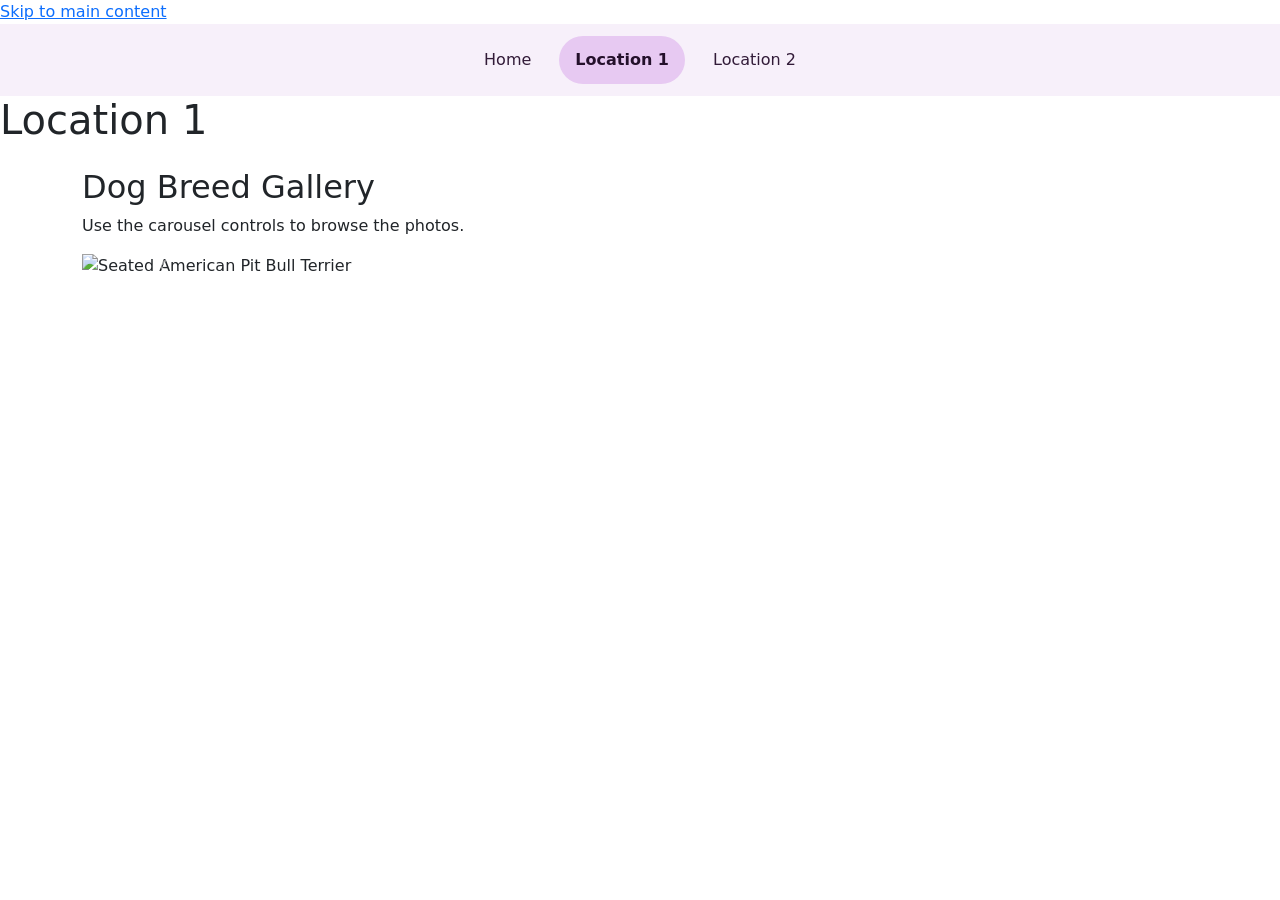
==== location-1.html @ c82b3382 "Create location-1.html" ====
<!DOCTYPE html>
<html lang="en">
<head>
  <meta charset="UTF-8">
  <meta name="viewport" content="width=device-width, initial-scale=1">
  <title>Location 1 | Photo Gallery</title>

  <link href="https://cdn.jsdelivr.net/npm/bootstrap@5.3.3/dist/css/bootstrap.min.css"
        rel="stylesheet">
  <link rel="stylesheet" href="css/style.css">
  <script src="js/style.js" defer></script>
</head>

<body>
  <a href="#main_content" class="skip-link">Skip to main content</a>

  <header>
    <nav aria-label="Main navigation">
      <ul class="button-list">
        <li><a href="index.html">Home</a></li>
        <li class="current"><a href="location-1.html" aria-current="page">Location 1</a></li>
        <li><a href="location-2.html">Location 2</a></li>
      </ul>
    </nav>
    <h1>Location 1</h1>
  </header>

  <main id="main_content" class="container my-4">
    <section aria-labelledby="gallery-heading">
      <h2 id="gallery-heading">Dog Breed Gallery</h2>
      <p>Use the carousel controls to browse the photos.</p>

      <div id="dogCarousel" class="carousel slide" aria-label="Dog breed photos">
        <div class="carousel-indicators">
          <button type="button" data-bs-target="#dogCarousel" data-bs-slide-to="0"
                  class="active" aria-current="true" aria-label="Slide 1"></button>
          <button type="button" data-bs-target="#dogCarousel" data-bs-slide-to="1"
                  aria-label="Slide 2"></button>
          <button type="button" data-bs-target="#dogCarousel" data-bs-slide-to="2"
                  aria-label="Slide 3"></button>
          <button type="button" data-bs-target="#dogCarousel" data-bs-slide-to="3"
                  aria-label="Slide 4"></button>
          <button type="button" data-bs-target="#dogCarousel" data-bs-slide-to="4"
                  aria-label="Slide 5"></button>
          <button type="button" data-bs-target="#dogCarousel" data-bs-slide-to="5"
                  aria-label="Slide 6"></button>
        </div>

        <div class="carousel-inner">
          <div class="carousel-item active">
            <img src="https://thumb.wikimedia.org/wikipedia/commons/thumb/0/0c/American_Pit_Bull_Terrier_-_Seated.jpg/250px-American_Pit_Bull_Terrier_-_Seated.jpg"
                 class="d-block w-100" alt="Seated American Pit Bull Terrier">
            <div class="carousel-caption"><h3>American Pit Bull Terrier</h3><p>A seated dog photographed outdoors.</p></div>
          </div>

          <div class="carousel-item">
            <img src="https://live.staticflickr.com/69/184161283_d7a0e8c0b1_z.jpg"
                 class="d-block w-100" alt="Seated Alaskan Husky">
            <div class="carousel-caption"><h3>Alaskan Husky</h3><p>A husky sits for a portrait.</p></div>
          </div>

          <div class="carousel-item">
            <img src="https://live.staticflickr.com/4117/4751390781_f8fa970e1e_z.jpg"
                 class="d-block w-100" alt="Seated Boston Terrier">
            <div class="carousel-caption"><h3>Boston Terrier</h3><p>A small dog sits calmly for the camera.</p></div>
          </div>

          <div class="carousel-item">
            <img src="https://upload.wikimedia.org/wikipedia/commons/6/69/Catahoula_Leopard_Hound_Dog.jpg"
                 class="d-block w-100" alt="Catahoula Leopard Hound with a spotted coat">
            <div class="carousel-caption"><h3>Catahoula Leopard Hound</h3><p>This dog’s coat has a distinctive spotted pattern.</p></div>
          </div>

          <div class="carousel-item">
            <img src="https://upload.wikimedia.org/wikipedia/commons/2/2d/Toy_Fox_Terrier.jpg"
                 class="d-block w-100" alt="Standing Toy Fox Terrier">
            <div class="carousel-caption"><h3>Toy Fox Terrier</h3><p>A standing terrier poses for a photo.</p></div>
          </div>

          <div class="carousel-item">
            <img src="https://upload.wikimedia.org/wikipedia/commons/1/12/Bojars%27s_english_cocker_spaniel.jpg"
                 class="d-block w-100" alt="English Cocker Spaniel lying down">
            <div class="carousel-caption"><h3>English Cocker Spaniel</h3><p>A spaniel rests with its long ears visible.</p></div>
          </div>
        </div>

        <button class="carousel-control-prev" type="button"
                data-bs-target="#dogCarousel" data-bs-slide="prev"
                aria-label="Previous slide">
          <span class="carousel-control-prev-icon" aria-hidden="true"></span>
        </button>

        <button class="carousel-control-next" type="button"
                data-bs-target="#dogCarousel" data-bs-slide="next"
                aria-label="Next slide">
          <span class="carousel-control-next-icon" aria-hidden="true"></span>
        </button>
      </div>
    </section>
  </main>

  <script src="https://cdn.jsdelivr.net/npm/bootstrap@5.3.3/dist/js/bootstrap.bundle.min.js"></script>
</body>
</html>
---- css/style.css ----
/* Navigation base */
nav {
  z-index: 100;
  background-color: #f7f0fa;
}

.button-list {
  display: flex;
  margin: 0;
  padding: 0.75rem;
  list-style: none; /* removes bullets */
}

.button-list li {
  margin: 0;
}

.button-list a {
  display: block;
  padding: 0.75rem 1rem;
  border-radius: 999px;
  color: #321b38;
  text-align: center;
  text-decoration: none;
  transition: background-color 0.2s ease;
}

.button-list a:hover,
.button-list a:focus-visible {
  background-color: #eadcf0;
}

.button-list .current a,
.button-list a[aria-current="page"] {
  background-color: #e7c9f2;
  color: #24102b;
  font-weight: 700;
}

/* Mobile: vertical navigation on the left */
@media (max-width: 599px) {
  body {
    margin: 0 0 0 5rem;
  }

  nav {
    position: fixed;
    top: 0;
    bottom: 0;
    left: 0;
    width: 5rem;
  }

  .button-list {
    height: 100%;
    flex-direction: column;
    align-items: stretch;
    gap: 0.5rem;
    padding: 0.75rem 0.4rem;
  }

  .button-list a {
    padding: 0.75rem 0.25rem;
    font-size: 0.8rem;
    overflow-wrap: anywhere;
  }
}

/* Tablet: vertical navigation on the left */
@media (min-width: 600px) and (max-width: 1023px) {
  body {
    margin-left: 6rem;
  }

  nav {
    position: fixed;
    top: 0;
    bottom: 0;
    left: 0;
    width: 6rem;
  }

  .button-list {
    height: 100%;
    flex-direction: column;
    align-items: stretch;
    gap: 0.75rem;
    padding: 1rem 0.5rem;
  }
}

/* Large screens: horizontal navigation that follows the page */
@media (min-width: 1024px) {
  nav {
    position: sticky;
    top: 0;
  }

  .button-list {
    flex-direction: row;
    justify-content: center;
    gap: 0.75rem;
  }
}
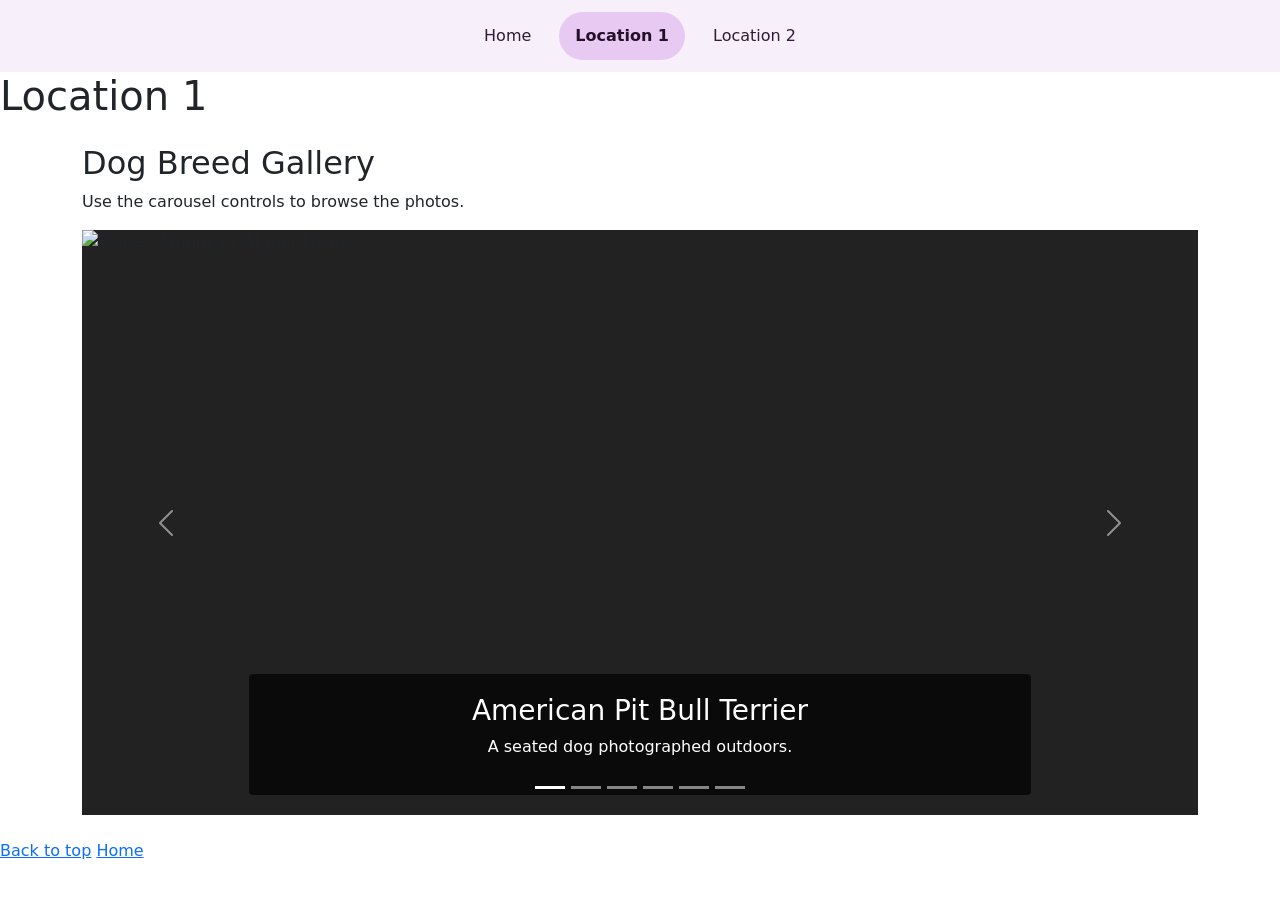
==== commit a5c1a89b: "Update location-1.html added footer" ====
--- a/location-1.html
+++ b/location-1.html
@@ -11,7 +11,7 @@
   <script src="js/style.js" defer></script>
 </head>
 
-<body>
+<body id="top">
   <a href="#main_content" class="skip-link">Skip to main content</a>
 
   <header>
@@ -100,5 +100,10 @@
   </main>
 
   <script src="https://cdn.jsdelivr.net/npm/bootstrap@5.3.3/dist/js/bootstrap.bundle.min.js"></script>
+
+  <footer class="floating-footer">
+  <a href="#top">Back to top</a>
+  <a href="index.html">Home</a>
+</footer>
 </body>
 </html>
--- a/css/style.css
+++ b/css/style.css
@@ -1,4 +1,11 @@
-/* Navigation base */
+* {
+  box-sizing: border-box;
+}
+
+body {
+  margin: 0;
+}
+
 nav {
   z-index: 100;
   background-color: #f7f0fa;
@@ -8,7 +15,7 @@
   display: flex;
   margin: 0;
   padding: 0.75rem;
-  list-style: none; /* removes bullets */
+  list-style: none;
 }
 
 .button-list li {
@@ -37,10 +44,86 @@
   font-weight: 700;
 }
 
-/* Mobile: vertical navigation on the left */
+.skip-link {
+  position: absolute;
+  top: -3rem;
+  left: 0.5rem;
+  z-index: 2000;
+  padding: 0.5rem 0.75rem;
+  background: #fff;
+  color: #000;
+}
+
+.skip-link:focus {
+  top: 0.5rem;
+}
+
+#image {
+  min-height: 250px;
+  margin: 1rem 0;
+  padding: 1rem;
+  background-position: center;
+  background-repeat: no-repeat;
+  background-size: contain;
+  border: 1px solid #777;
+}
+
+.gallery,
+.gallery-grid {
+  display: grid;
+  grid-template-columns: repeat(auto-fit, minmax(180px, 1fr));
+  gap: 1rem;
+}
+
+.gallery figure,
+.gallery-grid figure {
+  margin: 0;
+}
+
+.preview,
+.gallery-thumbnail {
+  display: block;
+  width: 100%;
+  height: 200px;
+  object-fit: cover;
+}
+
+.lightbox-trigger {
+  display: block;
+  width: 100%;
+  padding: 0;
+  border: 0;
+  background: transparent;
+  cursor: pointer;
+}
+
+.lightbox-trigger:focus-visible {
+  outline: 3px solid #0d6efd;
+  outline-offset: 3px;
+}
+
+.lightbox-image {
+  display: block;
+  max-width: 100%;
+  max-height: 75vh;
+  margin: 0 auto;
+  object-fit: contain;
+}
+
+.carousel-item img {
+  height: min(65vh, 600px);
+  object-fit: contain;
+  background: #222;
+}
+
+.carousel-caption {
+  background: rgb(0 0 0 / 70%);
+  border-radius: 0.25rem;
+}
+
 @media (max-width: 599px) {
   body {
-    margin: 0 0 0 5rem;
+    margin-left: 5rem;
   }
 
   nav {
@@ -66,7 +149,6 @@
   }
 }
 
-/* Tablet: vertical navigation on the left */
 @media (min-width: 600px) and (max-width: 1023px) {
   body {
     margin-left: 6rem;
@@ -89,7 +171,6 @@
   }
 }
 
-/* Large screens: horizontal navigation that follows the page */
 @media (min-width: 1024px) {
   nav {
     position: sticky;
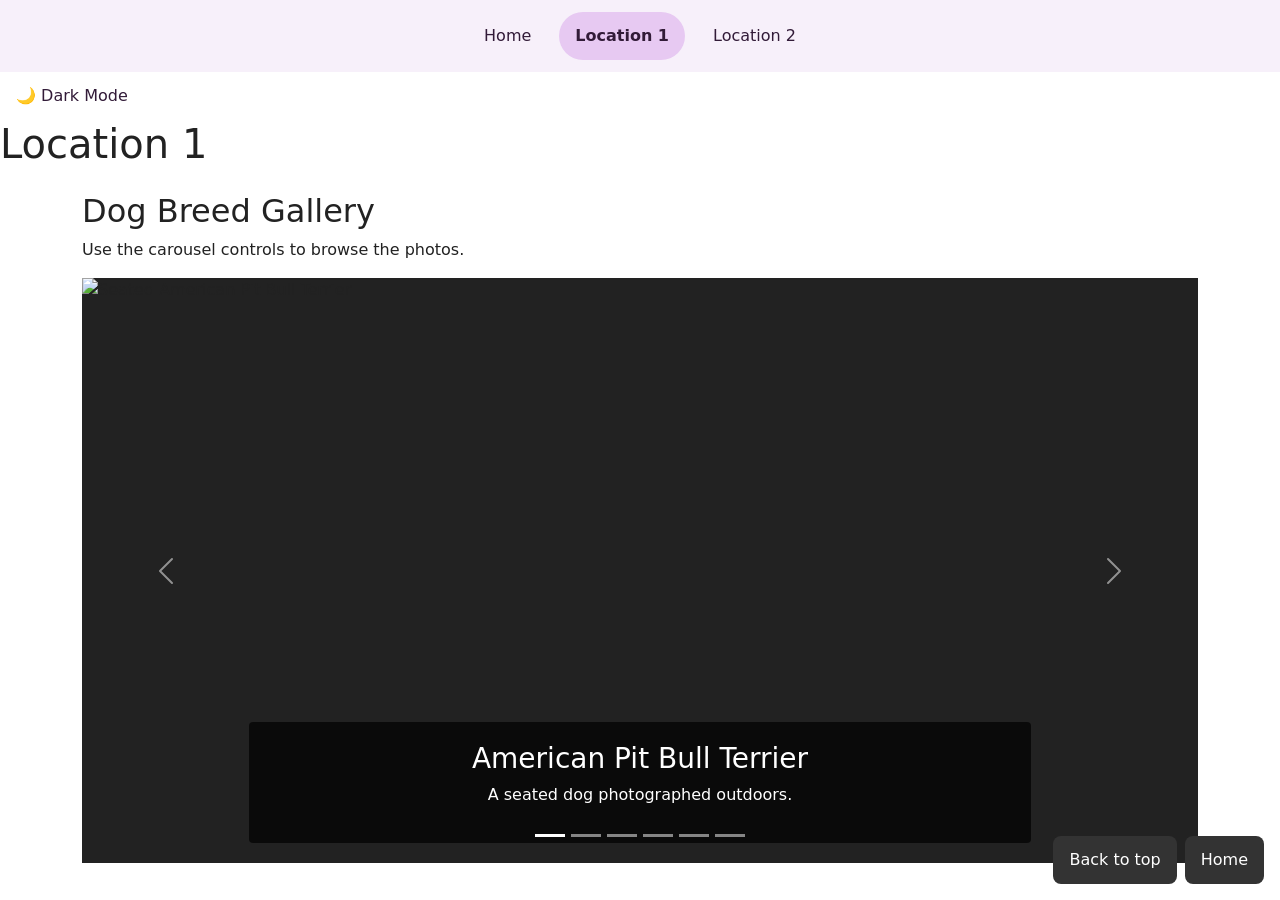
==== commit 29b13ae3: "Update location-1.html add dark mode toggle" ====
--- a/location-1.html
+++ b/location-1.html
@@ -22,6 +22,9 @@
         <li><a href="location-2.html">Location 2</a></li>
       </ul>
     </nav>
+    <button id="theme-toggle" type="button" aria-pressed="false">
+      🌙 Dark Mode
+    </button>
     <h1>Location 1</h1>
   </header>
 
--- a/css/style.css
+++ b/css/style.css
@@ -9,6 +9,35 @@
 nav {
   z-index: 100;
   background-color: #f7f0fa;
+}
+
+.floating-footer {
+  position: fixed;
+  right: 1rem;
+  bottom: 1rem;
+  z-index: 1000;
+  display: flex;
+  gap: 0.5rem;
+}
+
+.floating-footer a {
+  display: inline-block;
+  padding: 0.75rem 1rem;
+  color: #fff;
+  background: #333;
+  border-radius: 0.5rem;
+  text-decoration: none;
+}
+
+.floating-footer a:hover,
+.floating-footer a:focus-visible {
+  background: #555;
+  text-decoration: underline;
+}
+
+.floating-footer a:focus-visible {
+  outline: 3px solid #ffbf47;
+  outline-offset: 3px;
 }
 
 .button-list {
@@ -183,3 +212,73 @@
     gap: 0.75rem;
   }
 }
+/* Dark mode */
+:root {
+  color-scheme: light;
+  --page-bg: #ffffff;
+  --text-color: #222222;
+  --nav-bg: #f7f0fa;
+  --link-color: #321b38;
+  --hover-bg: #eadcf0;
+  --current-bg: #e7c9f2;
+}
+
+:root[data-theme="dark"] {
+  color-scheme: dark;
+  --page-bg: #121826;
+  --text-color: #e5e7eb;
+  --nav-bg: #1f2937;
+  --link-color: #f3e8ff;
+  --hover-bg: #374151;
+  --current-bg: #4b3b59;
+}
+
+body {
+  background-color: var(--page-bg);
+  color: var(--text-color);
+  transition: background-color 0.2s ease, color 0.2s ease;
+}
+
+nav {
+  background-color: var(--nav-bg);
+}
+
+.button-list a {
+  color: var(--link-color);
+}
+
+.button-list a:hover,
+.button-list a:focus-visible {
+  background-color: var(--hover-bg);
+}
+
+.button-list .current a,
+.button-list a[aria-current="page"] {
+  background-color: var(--current-bg);
+  color: var(--link-color);
+}
+
+#image {
+  border-color: var(--text-color);
+}
+
+/* Make the toggle fit with your existing navigation links. */
+#theme-toggle {
+  padding: 0.75rem 1rem;
+  border: 0;
+  border-radius: 999px;
+  background: transparent;
+  color: var(--link-color);
+  font: inherit;
+  cursor: pointer;
+}
+
+#theme-toggle:hover,
+#theme-toggle:focus-visible {
+  background-color: var(--hover-bg);
+}
+
+#theme-toggle:focus-visible {
+  outline: 3px solid #0d6efd;
+  outline-offset: 3px;
+}
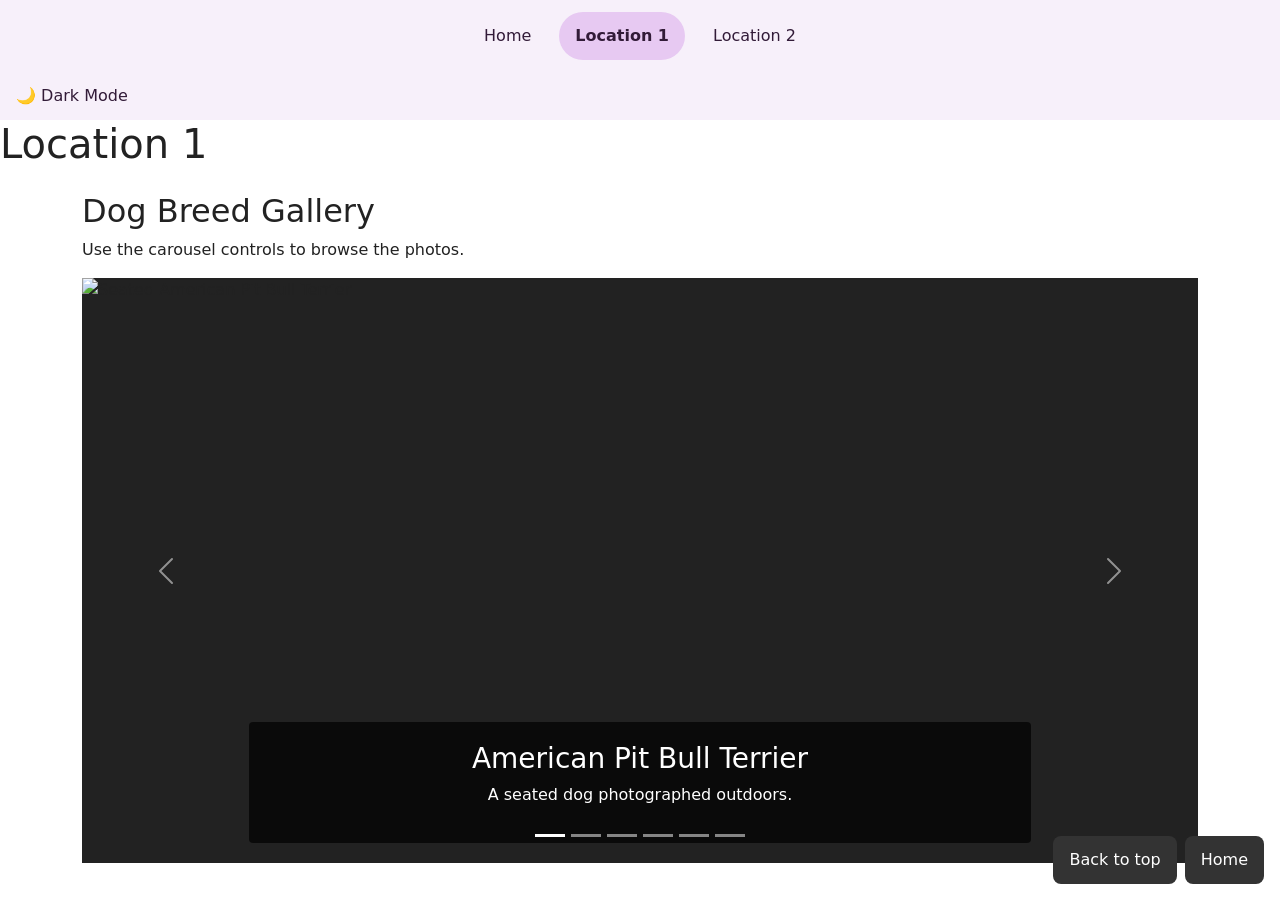
==== commit 385f27a2: "Update location-1.html" ====
--- a/location-1.html
+++ b/location-1.html
@@ -5,8 +5,9 @@
   <meta name="viewport" content="width=device-width, initial-scale=1">
   <title>Location 1 | Photo Gallery</title>
 
-  <link href="https://cdn.jsdelivr.net/npm/bootstrap@5.3.3/dist/css/bootstrap.min.css"
-        rel="stylesheet">
+  <link
+    href="https://cdn.jsdelivr.net/npm/bootstrap@5.3.3/dist/css/bootstrap.min.css"
+    rel="stylesheet">
   <link rel="stylesheet" href="css/style.css">
   <script src="js/style.js" defer></script>
 </head>
@@ -18,13 +19,17 @@
     <nav aria-label="Main navigation">
       <ul class="button-list">
         <li><a href="index.html">Home</a></li>
-        <li class="current"><a href="location-1.html" aria-current="page">Location 1</a></li>
+        <li class="current">
+          <a href="location-1.html" aria-current="page">Location 1</a>
+        </li>
         <li><a href="location-2.html">Location 2</a></li>
       </ul>
+
+      <button id="theme-toggle" type="button" aria-pressed="false">
+        🌙 Dark Mode
+      </button>
     </nav>
-    <button id="theme-toggle" type="button" aria-pressed="false">
-      🌙 Dark Mode
-    </button>
+
     <h1>Location 1</h1>
   </header>
 
@@ -33,69 +38,155 @@
       <h2 id="gallery-heading">Dog Breed Gallery</h2>
       <p>Use the carousel controls to browse the photos.</p>
 
-      <div id="dogCarousel" class="carousel slide" aria-label="Dog breed photos">
+      <div
+        id="dogCarousel"
+        class="carousel slide"
+        role="region"
+        aria-roledescription="carousel"
+        aria-label="Dog breed photos">
+
         <div class="carousel-indicators">
-          <button type="button" data-bs-target="#dogCarousel" data-bs-slide-to="0"
-                  class="active" aria-current="true" aria-label="Slide 1"></button>
-          <button type="button" data-bs-target="#dogCarousel" data-bs-slide-to="1"
-                  aria-label="Slide 2"></button>
-          <button type="button" data-bs-target="#dogCarousel" data-bs-slide-to="2"
-                  aria-label="Slide 3"></button>
-          <button type="button" data-bs-target="#dogCarousel" data-bs-slide-to="3"
-                  aria-label="Slide 4"></button>
-          <button type="button" data-bs-target="#dogCarousel" data-bs-slide-to="4"
-                  aria-label="Slide 5"></button>
-          <button type="button" data-bs-target="#dogCarousel" data-bs-slide-to="5"
-                  aria-label="Slide 6"></button>
+          <button
+            type="button"
+            data-bs-target="#dogCarousel"
+            data-bs-slide-to="0"
+            class="active"
+            aria-current="true"
+            aria-label="Slide 1"></button>
+          <button
+            type="button"
+            data-bs-target="#dogCarousel"
+            data-bs-slide-to="1"
+            aria-label="Slide 2"></button>
+          <button
+            type="button"
+            data-bs-target="#dogCarousel"
+            data-bs-slide-to="2"
+            aria-label="Slide 3"></button>
+          <button
+            type="button"
+            data-bs-target="#dogCarousel"
+            data-bs-slide-to="3"
+            aria-label="Slide 4"></button>
+          <button
+            type="button"
+            data-bs-target="#dogCarousel"
+            data-bs-slide-to="4"
+            aria-label="Slide 5"></button>
+          <button
+            type="button"
+            data-bs-target="#dogCarousel"
+            data-bs-slide-to="5"
+            aria-label="Slide 6"></button>
         </div>
 
         <div class="carousel-inner">
-          <div class="carousel-item active">
-            <img src="https://thumb.wikimedia.org/wikipedia/commons/thumb/0/0c/American_Pit_Bull_Terrier_-_Seated.jpg/250px-American_Pit_Bull_Terrier_-_Seated.jpg"
-                 class="d-block w-100" alt="Seated American Pit Bull Terrier">
-            <div class="carousel-caption"><h3>American Pit Bull Terrier</h3><p>A seated dog photographed outdoors.</p></div>
-          </div>
-
-          <div class="carousel-item">
-            <img src="https://live.staticflickr.com/69/184161283_d7a0e8c0b1_z.jpg"
-                 class="d-block w-100" alt="Seated Alaskan Husky">
-            <div class="carousel-caption"><h3>Alaskan Husky</h3><p>A husky sits for a portrait.</p></div>
-          </div>
-
-          <div class="carousel-item">
-            <img src="https://live.staticflickr.com/4117/4751390781_f8fa970e1e_z.jpg"
-                 class="d-block w-100" alt="Seated Boston Terrier">
-            <div class="carousel-caption"><h3>Boston Terrier</h3><p>A small dog sits calmly for the camera.</p></div>
-          </div>
-
-          <div class="carousel-item">
-            <img src="https://upload.wikimedia.org/wikipedia/commons/6/69/Catahoula_Leopard_Hound_Dog.jpg"
-                 class="d-block w-100" alt="Catahoula Leopard Hound with a spotted coat">
-            <div class="carousel-caption"><h3>Catahoula Leopard Hound</h3><p>This dog’s coat has a distinctive spotted pattern.</p></div>
-          </div>
-
-          <div class="carousel-item">
-            <img src="https://upload.wikimedia.org/wikipedia/commons/2/2d/Toy_Fox_Terrier.jpg"
-                 class="d-block w-100" alt="Standing Toy Fox Terrier">
-            <div class="carousel-caption"><h3>Toy Fox Terrier</h3><p>A standing terrier poses for a photo.</p></div>
-          </div>
-
-          <div class="carousel-item">
-            <img src="https://upload.wikimedia.org/wikipedia/commons/1/12/Bojars%27s_english_cocker_spaniel.jpg"
-                 class="d-block w-100" alt="English Cocker Spaniel lying down">
-            <div class="carousel-caption"><h3>English Cocker Spaniel</h3><p>A spaniel rests with its long ears visible.</p></div>
+          <div
+            class="carousel-item active"
+            role="group"
+            aria-roledescription="slide"
+            aria-label="1 of 6">
+            <img
+              src="https://thumb.wikimedia.org/wikipedia/commons/thumb/0/0c/American_Pit_Bull_Terrier_-_Seated.jpg/250px-American_Pit_Bull_Terrier_-_Seated.jpg"
+              class="d-block w-100"
+              alt="Seated American Pit Bull Terrier">
+            <div class="carousel-caption">
+              <h3>American Pit Bull Terrier</h3>
+              <p>A seated dog photographed outdoors.</p>
+            </div>
+          </div>
+
+          <div
+            class="carousel-item"
+            role="group"
+            aria-roledescription="slide"
+            aria-label="2 of 6">
+            <img
+              src="https://live.staticflickr.com/69/184161283_d7a0e8c0b1_z.jpg"
+              class="d-block w-100"
+              alt="Seated Alaskan Husky">
+            <div class="carousel-caption">
+              <h3>Alaskan Husky</h3>
+              <p>A husky sits for a portrait.</p>
+            </div>
+          </div>
+
+          <div
+            class="carousel-item"
+            role="group"
+            aria-roledescription="slide"
+            aria-label="3 of 6">
+            <img
+              src="https://live.staticflickr.com/4117/4751390781_f8fa970e1e_z.jpg"
+              class="d-block w-100"
+              alt="Seated Boston Terrier">
+            <div class="carousel-caption">
+              <h3>Boston Terrier</h3>
+              <p>A small dog sits calmly for the camera.</p>
+            </div>
+          </div>
+
+          <div
+            class="carousel-item"
+            role="group"
+            aria-roledescription="slide"
+            aria-label="4 of 6">
+            <img
+              src="https://upload.wikimedia.org/wikipedia/commons/6/69/Catahoula_Leopard_Hound_Dog.jpg"
+              class="d-block w-100"
+              alt="Catahoula Leopard Hound with a spotted coat">
+            <div class="carousel-caption">
+              <h3>Catahoula Leopard Hound</h3>
+              <p>This dog’s coat has a distinctive spotted pattern.</p>
+            </div>
+          </div>
+
+          <div
+            class="carousel-item"
+            role="group"
+            aria-roledescription="slide"
+            aria-label="5 of 6">
+            <img
+              src="https://upload.wikimedia.org/wikipedia/commons/2/2d/Toy_Fox_Terrier.jpg"
+              class="d-block w-100"
+              alt="Standing Toy Fox Terrier">
+            <div class="carousel-caption">
+              <h3>Toy Fox Terrier</h3>
+              <p>A standing terrier poses for a photo.</p>
+            </div>
+          </div>
+
+          <div
+            class="carousel-item"
+            role="group"
+            aria-roledescription="slide"
+            aria-label="6 of 6">
+            <img
+              src="https://upload.wikimedia.org/wikipedia/commons/1/12/Bojars%27s_english_cocker_spaniel.jpg"
+              class="d-block w-100"
+              alt="English Cocker Spaniel lying down">
+            <div class="carousel-caption">
+              <h3>English Cocker Spaniel</h3>
+              <p>A spaniel rests with its long ears visible.</p>
+            </div>
           </div>
         </div>
 
-        <button class="carousel-control-prev" type="button"
-                data-bs-target="#dogCarousel" data-bs-slide="prev"
-                aria-label="Previous slide">
+        <button
+          class="carousel-control-prev"
+          type="button"
+          data-bs-target="#dogCarousel"
+          data-bs-slide="prev"
+          aria-label="Previous slide">
           <span class="carousel-control-prev-icon" aria-hidden="true"></span>
         </button>
 
-        <button class="carousel-control-next" type="button"
-                data-bs-target="#dogCarousel" data-bs-slide="next"
-                aria-label="Next slide">
+        <button
+          class="carousel-control-next"
+          type="button"
+          data-bs-target="#dogCarousel"
+          data-bs-slide="next"
+          aria-label="Next slide">
           <span class="carousel-control-next-icon" aria-hidden="true"></span>
         </button>
       </div>
@@ -105,8 +196,8 @@
   <script src="https://cdn.jsdelivr.net/npm/bootstrap@5.3.3/dist/js/bootstrap.bundle.min.js"></script>
 
   <footer class="floating-footer">
-  <a href="#top">Back to top</a>
-  <a href="index.html">Home</a>
-</footer>
+    <a href="#top">Back to top</a>
+    <a href="index.html">Home</a>
+  </footer>
 </body>
 </html>
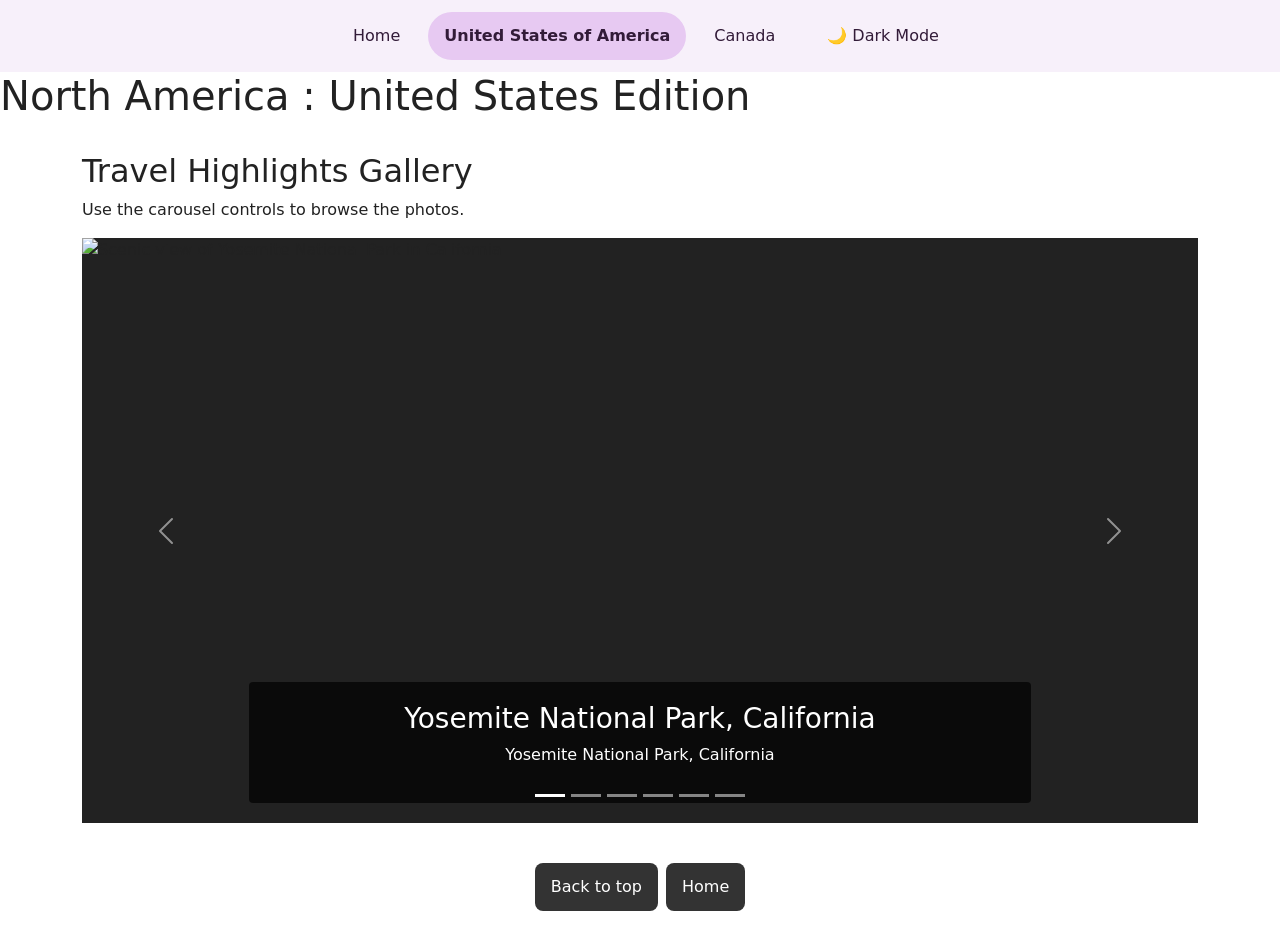
==== commit db41c881: "Update location-1.html added canadian national park images" ====
--- a/location-1.html
+++ b/location-1.html
@@ -3,7 +3,7 @@
 <head>
   <meta charset="UTF-8">
   <meta name="viewport" content="width=device-width, initial-scale=1">
-  <title>Location 1 | Photo Gallery</title>
+  <title>Top Travel Spots in the United States | Photo Gallery</title>
 
   <link
     href="https://cdn.jsdelivr.net/npm/bootstrap@5.3.3/dist/css/bootstrap.min.css"
@@ -16,128 +16,142 @@
   <a href="#main_content" class="skip-link">Skip to main content</a>
 
   <header>
+    <!-- Names the navigation landmark for screen-reader users. -->
     <nav aria-label="Main navigation">
       <ul class="button-list">
         <li><a href="index.html">Home</a></li>
         <li class="current">
-          <a href="location-1.html" aria-current="page">Location 1</a>
+          <!-- Indicates that this link points to the current page. -->
+          <a href="location-1.html" aria-current="page">United States of America</a>
         </li>
-        <li><a href="location-2.html">Location 2</a></li>
+        <li><a href="location-2.html">Canada</a></li>
       </ul>
 
+      <!-- Exposes the toggle's state to assistive technology.
+           JavaScript should update aria-pressed when the theme changes. -->
       <button id="theme-toggle" type="button" aria-pressed="false">
         🌙 Dark Mode
       </button>
     </nav>
 
-    <h1>Location 1</h1>
+    <h1>North America : United States Edition</h1>
   </header>
 
   <main id="main_content" class="container my-4">
     <section aria-labelledby="gallery-heading">
-      <h2 id="gallery-heading">Dog Breed Gallery</h2>
+      <h2 id="gallery-heading">Travel Highlights Gallery</h2>
       <p>Use the carousel controls to browse the photos.</p>
 
+      <!-- Names the carousel region and identifies the widget type. -->
       <div
-        id="dogCarousel"
+        id="travelCarousel"
         class="carousel slide"
         role="region"
         aria-roledescription="carousel"
-        aria-label="Dog breed photos">
+        aria-label="United States travel highlights">
 
         <div class="carousel-indicators">
-          <button
-            type="button"
-            data-bs-target="#dogCarousel"
+          <!-- Names the slide selected by each indicator button. -->
+          <button
+            type="button"
+            data-bs-target="#travelCarousel"
             data-bs-slide-to="0"
             class="active"
             aria-current="true"
-            aria-label="Slide 1"></button>
-          <button
-            type="button"
-            data-bs-target="#dogCarousel"
+            aria-label="Show slide 1"></button>
+          <button
+            type="button"
+            data-bs-target="#travelCarousel"
             data-bs-slide-to="1"
-            aria-label="Slide 2"></button>
-          <button
-            type="button"
-            data-bs-target="#dogCarousel"
+            aria-label="Show slide 2"></button>
+          <button
+            type="button"
+            data-bs-target="#travelCarousel"
             data-bs-slide-to="2"
-            aria-label="Slide 3"></button>
-          <button
-            type="button"
-            data-bs-target="#dogCarousel"
+            aria-label="Show slide 3"></button>
+          <button
+            type="button"
+            data-bs-target="#travelCarousel"
             data-bs-slide-to="3"
-            aria-label="Slide 4"></button>
-          <button
-            type="button"
-            data-bs-target="#dogCarousel"
+            aria-label="Show slide 4"></button>
+          <button
+            type="button"
+            data-bs-target="#travelCarousel"
             data-bs-slide-to="4"
-            aria-label="Slide 5"></button>
-          <button
-            type="button"
-            data-bs-target="#dogCarousel"
+            aria-label="Show slide 5"></button>
+          <button
+            type="button"
+            data-bs-target="#travelCarousel"
             data-bs-slide-to="5"
-            aria-label="Slide 6"></button>
+            aria-label="Show slide 6"></button>
         </div>
 
         <div class="carousel-inner">
+
           <div
             class="carousel-item active"
             role="group"
             aria-roledescription="slide"
             aria-label="1 of 6">
-            <img
-              src="https://thumb.wikimedia.org/wikipedia/commons/thumb/0/0c/American_Pit_Bull_Terrier_-_Seated.jpg/250px-American_Pit_Bull_Terrier_-_Seated.jpg"
-              class="d-block w-100"
-              alt="Seated American Pit Bull Terrier">
-            <div class="carousel-caption">
-              <h3>American Pit Bull Terrier</h3>
-              <p>A seated dog photographed outdoors.</p>
-            </div>
-          </div>
+
+            <img
+              src="https://live.staticflickr.com/498/19526155168_9e68a352dd_h.jpg"
+              class="d-block w-100"
+              alt="Scenic view of Yosemite National Park in California">
+            <div class="carousel-caption">
+              <h3>Yosemite National Park, California</h3>
+              <p>Yosemite National Park, California</p>
+            </div>
+          </div>
+
 
           <div
             class="carousel-item"
             role="group"
             aria-roledescription="slide"
             aria-label="2 of 6">
-            <img
-              src="https://live.staticflickr.com/69/184161283_d7a0e8c0b1_z.jpg"
-              class="d-block w-100"
-              alt="Seated Alaskan Husky">
-            <div class="carousel-caption">
-              <h3>Alaskan Husky</h3>
-              <p>A husky sits for a portrait.</p>
-            </div>
-          </div>
+
+            <img
+              src="https://live.staticflickr.com/455/19453825975_74fac4494b_b.jpg"
+              class="d-block w-100"
+              alt="Hidden Lake in Glacier National Park, Montana">
+            <div class="carousel-caption">
+              <h3>Glacier National Park, Montana</h3>
+              <p>View of Hidden Lake in Glacier National Park, Montana</p>
+            </div>
+          </div>
+
 
           <div
             class="carousel-item"
             role="group"
             aria-roledescription="slide"
             aria-label="3 of 6">
-            <img
-              src="https://live.staticflickr.com/4117/4751390781_f8fa970e1e_z.jpg"
-              class="d-block w-100"
-              alt="Seated Boston Terrier">
-            <div class="carousel-caption">
-              <h3>Boston Terrier</h3>
-              <p>A small dog sits calmly for the camera.</p>
-            </div>
-          </div>
+
+            <img
+              src="https://live.staticflickr.com/65535/54674521294_9711d356a5_b.jpg"
+              class="d-block w-100"
+              alt="Hot spring at Yellowstone National Park in Wyoming">
+            <div class="carousel-caption">
+              <h3>Yellowstone National Park, Wyoming</h3>
+              <p>View of a hot spring at Yellowstone National Park, Wyoming</p>
+            </div>
+          </div>
+
 
           <div
             class="carousel-item"
             role="group"
             aria-roledescription="slide"
             aria-label="4 of 6">
-            <img
-              src="https://upload.wikimedia.org/wikipedia/commons/6/69/Catahoula_Leopard_Hound_Dog.jpg"
-              class="d-block w-100"
-              alt="Catahoula Leopard Hound with a spotted coat">
-            <div class="carousel-caption">
-              <h3>Catahoula Leopard Hound</h3>
-              <p>This dog’s coat has a distinctive spotted pattern.</p>
+
+            <img
+              src="https://live.staticflickr.com/65535/51031547046_110862552b_h.jpg"
+              class="d-block w-100"
+              alt="View of Grand Canyon National Park in Arizona">
+            <div class="carousel-caption">
+              <h3>Grand Canyon National Park, Arizona</h3>
+              <p>View of Grand Canyon National Park, Arizona</p>
             </div>
           </div>
 
@@ -146,15 +160,17 @@
             role="group"
             aria-roledescription="slide"
             aria-label="5 of 6">
-            <img
-              src="https://upload.wikimedia.org/wikipedia/commons/2/2d/Toy_Fox_Terrier.jpg"
-              class="d-block w-100"
-              alt="Standing Toy Fox Terrier">
-            <div class="carousel-caption">
-              <h3>Toy Fox Terrier</h3>
-              <p>A standing terrier poses for a photo.</p>
-            </div>
-          </div>
+
+            <img
+              src="https://live.staticflickr.com/1623/26580607516_6bf80039b7_b.jpg"
+              class="d-block w-100"
+              alt="Scenic view of Zion National Park in Utah">
+            <div class="carousel-caption">
+              <h3>Zion National Park, Utah</h3>
+              <p>View of Zion National Park, Utah</p>
+            </div>
+          </div>
+
 
           <div
             class="carousel-item"
@@ -162,29 +178,31 @@
             aria-roledescription="slide"
             aria-label="6 of 6">
             <img
-              src="https://upload.wikimedia.org/wikipedia/commons/1/12/Bojars%27s_english_cocker_spaniel.jpg"
-              class="d-block w-100"
-              alt="English Cocker Spaniel lying down">
-            <div class="carousel-caption">
-              <h3>English Cocker Spaniel</h3>
-              <p>A spaniel rests with its long ears visible.</p>
+              src="https://live.staticflickr.com/65535/53062966020_5571f12786_b.jpg"
+              class="d-block w-100"
+              alt="Mount Moran reflected in Leigh Lake at Grand Teton National Park, Wyoming">
+            <div class="carousel-caption">
+              <h3>Grand Teton National Park, Wyoming</h3>
+              <p>View of Mt. Moran at Leigh Lake in Grand Teton National Park, Wyoming</p>
             </div>
           </div>
         </div>
+
 
         <button
           class="carousel-control-prev"
           type="button"
-          data-bs-target="#dogCarousel"
+          data-bs-target="#travelCarousel"
           data-bs-slide="prev"
           aria-label="Previous slide">
           <span class="carousel-control-prev-icon" aria-hidden="true"></span>
         </button>
 
+
         <button
           class="carousel-control-next"
           type="button"
-          data-bs-target="#dogCarousel"
+          data-bs-target="#travelCarousel"
           data-bs-slide="next"
           aria-label="Next slide">
           <span class="carousel-control-next-icon" aria-hidden="true"></span>
--- a/css/style.css
+++ b/css/style.css
@@ -2,42 +2,43 @@
   box-sizing: border-box;
 }
 
+:root {
+  color-scheme: light;
+  --page-bg: #ffffff;
+  --text-color: #222222;
+  --nav-bg: #f7f0fa;
+  --link-color: #321b38;
+  --hover-bg: #eadcf0;
+  --current-bg: #e7c9f2;
+}
+
+:root[data-theme="dark"] {
+  color-scheme: dark;
+  --page-bg: #121826;
+  --text-color: #e5e7eb;
+  --nav-bg: #1f2937;
+  --link-color: #f3e8ff;
+  --hover-bg: #374151;
+  --current-bg: #4b3b59;
+}
+
 body {
-  margin: 0;
+  display: flex;
+  flex-direction: column;
+  min-height: 100vh;
+  margin: 0;
+  background-color: var(--page-bg);
+  color: var(--text-color);
+  transition: background-color 0.2s ease, color 0.2s ease;
+}
+
+main {
+  flex: 1;
 }
 
 nav {
   z-index: 100;
-  background-color: #f7f0fa;
-}
-
-.floating-footer {
-  position: fixed;
-  right: 1rem;
-  bottom: 1rem;
-  z-index: 1000;
-  display: flex;
-  gap: 0.5rem;
-}
-
-.floating-footer a {
-  display: inline-block;
-  padding: 0.75rem 1rem;
-  color: #fff;
-  background: #333;
-  border-radius: 0.5rem;
-  text-decoration: none;
-}
-
-.floating-footer a:hover,
-.floating-footer a:focus-visible {
-  background: #555;
-  text-decoration: underline;
-}
-
-.floating-footer a:focus-visible {
-  outline: 3px solid #ffbf47;
-  outline-offset: 3px;
+  background-color: var(--nav-bg);
 }
 
 .button-list {
@@ -55,7 +56,7 @@
   display: block;
   padding: 0.75rem 1rem;
   border-radius: 999px;
-  color: #321b38;
+  color: var(--link-color);
   text-align: center;
   text-decoration: none;
   transition: background-color 0.2s ease;
@@ -63,13 +64,13 @@
 
 .button-list a:hover,
 .button-list a:focus-visible {
-  background-color: #eadcf0;
+  background-color: var(--hover-bg);
 }
 
 .button-list .current a,
 .button-list a[aria-current="page"] {
-  background-color: #e7c9f2;
-  color: #24102b;
+  background-color: var(--current-bg);
+  color: var(--link-color);
   font-weight: 700;
 }
 
@@ -87,182 +88,6 @@
   top: 0.5rem;
 }
 
-#image {
-  min-height: 250px;
-  margin: 1rem 0;
-  padding: 1rem;
-  background-position: center;
-  background-repeat: no-repeat;
-  background-size: contain;
-  border: 1px solid #777;
-}
-
-.gallery,
-.gallery-grid {
-  display: grid;
-  grid-template-columns: repeat(auto-fit, minmax(180px, 1fr));
-  gap: 1rem;
-}
-
-.gallery figure,
-.gallery-grid figure {
-  margin: 0;
-}
-
-.preview,
-.gallery-thumbnail {
-  display: block;
-  width: 100%;
-  height: 200px;
-  object-fit: cover;
-}
-
-.lightbox-trigger {
-  display: block;
-  width: 100%;
-  padding: 0;
-  border: 0;
-  background: transparent;
-  cursor: pointer;
-}
-
-.lightbox-trigger:focus-visible {
-  outline: 3px solid #0d6efd;
-  outline-offset: 3px;
-}
-
-.lightbox-image {
-  display: block;
-  max-width: 100%;
-  max-height: 75vh;
-  margin: 0 auto;
-  object-fit: contain;
-}
-
-.carousel-item img {
-  height: min(65vh, 600px);
-  object-fit: contain;
-  background: #222;
-}
-
-.carousel-caption {
-  background: rgb(0 0 0 / 70%);
-  border-radius: 0.25rem;
-}
-
-@media (max-width: 599px) {
-  body {
-    margin-left: 5rem;
-  }
-
-  nav {
-    position: fixed;
-    top: 0;
-    bottom: 0;
-    left: 0;
-    width: 5rem;
-  }
-
-  .button-list {
-    height: 100%;
-    flex-direction: column;
-    align-items: stretch;
-    gap: 0.5rem;
-    padding: 0.75rem 0.4rem;
-  }
-
-  .button-list a {
-    padding: 0.75rem 0.25rem;
-    font-size: 0.8rem;
-    overflow-wrap: anywhere;
-  }
-}
-
-@media (min-width: 600px) and (max-width: 1023px) {
-  body {
-    margin-left: 6rem;
-  }
-
-  nav {
-    position: fixed;
-    top: 0;
-    bottom: 0;
-    left: 0;
-    width: 6rem;
-  }
-
-  .button-list {
-    height: 100%;
-    flex-direction: column;
-    align-items: stretch;
-    gap: 0.75rem;
-    padding: 1rem 0.5rem;
-  }
-}
-
-@media (min-width: 1024px) {
-  nav {
-    position: sticky;
-    top: 0;
-  }
-
-  .button-list {
-    flex-direction: row;
-    justify-content: center;
-    gap: 0.75rem;
-  }
-}
-/* Dark mode */
-:root {
-  color-scheme: light;
-  --page-bg: #ffffff;
-  --text-color: #222222;
-  --nav-bg: #f7f0fa;
-  --link-color: #321b38;
-  --hover-bg: #eadcf0;
-  --current-bg: #e7c9f2;
-}
-
-:root[data-theme="dark"] {
-  color-scheme: dark;
-  --page-bg: #121826;
-  --text-color: #e5e7eb;
-  --nav-bg: #1f2937;
-  --link-color: #f3e8ff;
-  --hover-bg: #374151;
-  --current-bg: #4b3b59;
-}
-
-body {
-  background-color: var(--page-bg);
-  color: var(--text-color);
-  transition: background-color 0.2s ease, color 0.2s ease;
-}
-
-nav {
-  background-color: var(--nav-bg);
-}
-
-.button-list a {
-  color: var(--link-color);
-}
-
-.button-list a:hover,
-.button-list a:focus-visible {
-  background-color: var(--hover-bg);
-}
-
-.button-list .current a,
-.button-list a[aria-current="page"] {
-  background-color: var(--current-bg);
-  color: var(--link-color);
-}
-
-#image {
-  border-color: var(--text-color);
-}
-
-/* Make the toggle fit with your existing navigation links. */
 #theme-toggle {
   padding: 0.75rem 1rem;
   border: 0;
@@ -278,7 +103,181 @@
   background-color: var(--hover-bg);
 }
 
-#theme-toggle:focus-visible {
+#theme-toggle:focus-visible,
+.button-list a:focus-visible,
+.preview:focus-visible,
+.lightbox-trigger:focus-visible {
   outline: 3px solid #0d6efd;
   outline-offset: 3px;
 }
+
+#image {
+  min-height: 250px;
+  margin: 1rem 0;
+  padding: 1rem;
+  background-position: center;
+  background-repeat: no-repeat;
+  background-size: contain;
+  border: 1px solid var(--text-color);
+}
+
+.gallery,
+.gallery-grid {
+  display: grid;
+  grid-template-columns: repeat(auto-fit, minmax(180px, 1fr));
+  gap: 1rem;
+}
+
+.gallery figure,
+.gallery-grid figure {
+  margin: 0;
+}
+
+.preview,
+.gallery-thumbnail {
+  display: block;
+  width: 100%;
+  height: 200px;
+  object-fit: cover;
+}
+
+.lightbox-trigger {
+  display: block;
+  width: 100%;
+  padding: 0;
+  border: 0;
+  background: transparent;
+  cursor: pointer;
+}
+
+.lightbox-image {
+  display: block;
+  max-width: 100%;
+  max-height: 75vh;
+  margin: 0 auto;
+  object-fit: contain;
+}
+
+.carousel-item img {
+  height: min(65vh, 600px);
+  object-fit: contain;
+  background: #222;
+}
+
+.carousel-caption {
+  background: rgb(0 0 0 / 70%);
+  border-radius: 0.25rem;
+}
+
+.floating-footer {
+  display: flex;
+  justify-content: center;
+  flex-wrap: wrap;
+  gap: 0.5rem;
+  padding: 1rem;
+  margin-top: auto;
+}
+
+.floating-footer a {
+  display: inline-block;
+  padding: 0.75rem 1rem;
+  color: #fff;
+  background: #333;
+  border-radius: 0.5rem;
+  text-decoration: none;
+}
+
+.floating-footer a:hover,
+.floating-footer a:focus-visible {
+  background: #555;
+  text-decoration: underline;
+}
+
+.floating-footer a:focus-visible {
+  outline: 3px solid #ffbf47;
+  outline-offset: 3px;
+}
+
+/* Mobile: compact horizontal navigation at the top */
+@media (max-width: 599px) {
+  nav {
+    position: fixed;
+    top: 0;
+    right: 0;
+    left: 0;
+    display: flex;
+    align-items: center;
+    gap: 0.25rem;
+    overflow-x: auto;
+  }
+
+  body {
+    padding-top: 4rem;
+  }
+
+  .button-list {
+    flex: 0 0 auto;
+    gap: 0.1rem;
+    padding: 0.35rem;
+  }
+
+  .button-list a,
+  #theme-toggle {
+    padding: 0.55rem 0.6rem;
+    font-size: 0.8rem;
+    white-space: nowrap;
+  }
+
+  #theme-toggle {
+    flex: 0 0 auto;
+  }
+}
+
+/* Tablet: fixed vertical navigation on the left */
+@media (min-width: 600px) and (max-width: 1023px) {
+  nav {
+    position: fixed;
+    top: 0;
+    bottom: 0;
+    left: 0;
+    display: flex;
+    flex-direction: column;
+    align-items: stretch;
+    width: 7rem;
+  }
+
+  body {
+    margin-left: 7rem;
+  }
+
+  .button-list {
+    flex-direction: column;
+    gap: 0.5rem;
+    padding: 0.75rem 0.4rem;
+  }
+
+  .button-list a,
+  #theme-toggle {
+    padding: 0.65rem 0.25rem;
+    font-size: 0.85rem;
+    overflow-wrap: anywhere;
+  }
+}
+
+/* Desktop: sticky horizontal navigation */
+@media (min-width: 1024px) {
+  nav {
+    position: sticky;
+    top: 0;
+    display: flex;
+    align-items: center;
+    justify-content: center;
+    gap: 0.5rem;
+  }
+
+  .button-list {
+    flex-direction: row;
+    justify-content: center;
+    gap: 0.75rem;
+  }
+}
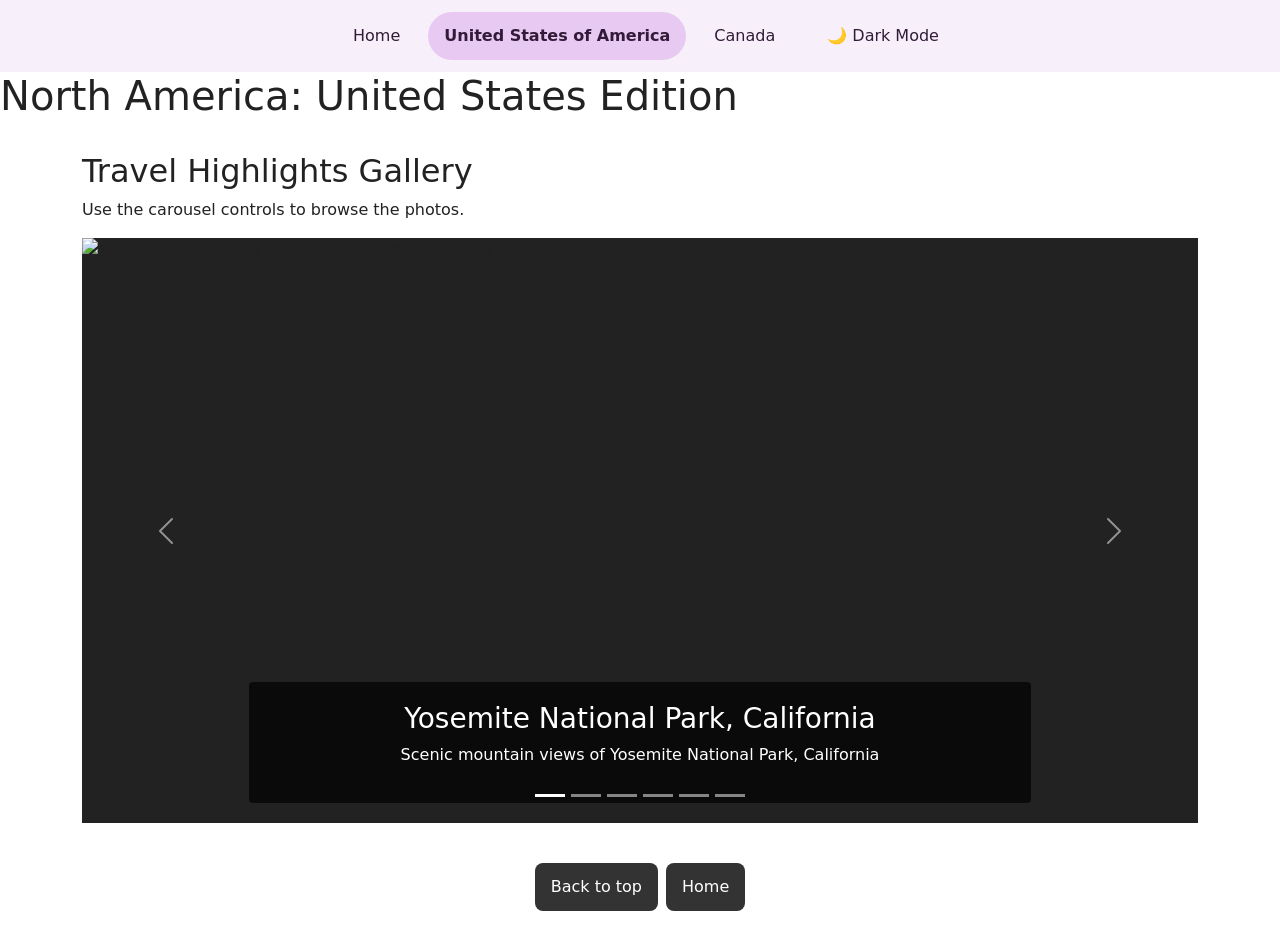
==== commit 6f3d48cd: "Update location-1.html" ====
--- a/location-1.html
+++ b/location-1.html
@@ -34,7 +34,7 @@
       </button>
     </nav>
 
-    <h1>North America : United States Edition</h1>
+    <h1>North America: United States Edition</h1>
   </header>
 
   <main id="main_content" class="container my-4">
@@ -97,10 +97,10 @@
             <img
               src="https://live.staticflickr.com/498/19526155168_9e68a352dd_h.jpg"
               class="d-block w-100"
-              alt="Scenic view of Yosemite National Park in California">
+              alt="Mountain and valley scenery in Yosemite National Park">
             <div class="carousel-caption">
               <h3>Yosemite National Park, California</h3>
-              <p>Yosemite National Park, California</p>
+              <p>Scenic mountain views of Yosemite National Park, California</p>
             </div>
           </div>
 
@@ -114,7 +114,7 @@
             <img
               src="https://live.staticflickr.com/455/19453825975_74fac4494b_b.jpg"
               class="d-block w-100"
-              alt="Hidden Lake in Glacier National Park, Montana">
+              alt="Hidden Lake beneath the mountains in Glacier National Park">
             <div class="carousel-caption">
               <h3>Glacier National Park, Montana</h3>
               <p>View of Hidden Lake in Glacier National Park, Montana</p>
@@ -131,7 +131,7 @@
             <img
               src="https://live.staticflickr.com/65535/54674521294_9711d356a5_b.jpg"
               class="d-block w-100"
-              alt="Hot spring at Yellowstone National Park in Wyoming">
+              alt="A hot spring in Yellowstone National Park">
             <div class="carousel-caption">
               <h3>Yellowstone National Park, Wyoming</h3>
               <p>View of a hot spring at Yellowstone National Park, Wyoming</p>
@@ -148,7 +148,7 @@
             <img
               src="https://live.staticflickr.com/65535/51031547046_110862552b_h.jpg"
               class="d-block w-100"
-              alt="View of Grand Canyon National Park in Arizona">
+              alt="	Layered canyon walls in Grand Canyon National Park">
             <div class="carousel-caption">
               <h3>Grand Canyon National Park, Arizona</h3>
               <p>View of Grand Canyon National Park, Arizona</p>
@@ -164,10 +164,10 @@
             <img
               src="https://live.staticflickr.com/1623/26580607516_6bf80039b7_b.jpg"
               class="d-block w-100"
-              alt="Scenic view of Zion National Park in Utah">
+              alt="Red sandstone cliffs in Zion National Park">
             <div class="carousel-caption">
               <h3>Zion National Park, Utah</h3>
-              <p>View of Zion National Park, Utah</p>
+              <p>Scenic views of sandstone cliffs of Zion National Park, Utah</p>
             </div>
           </div>
 
